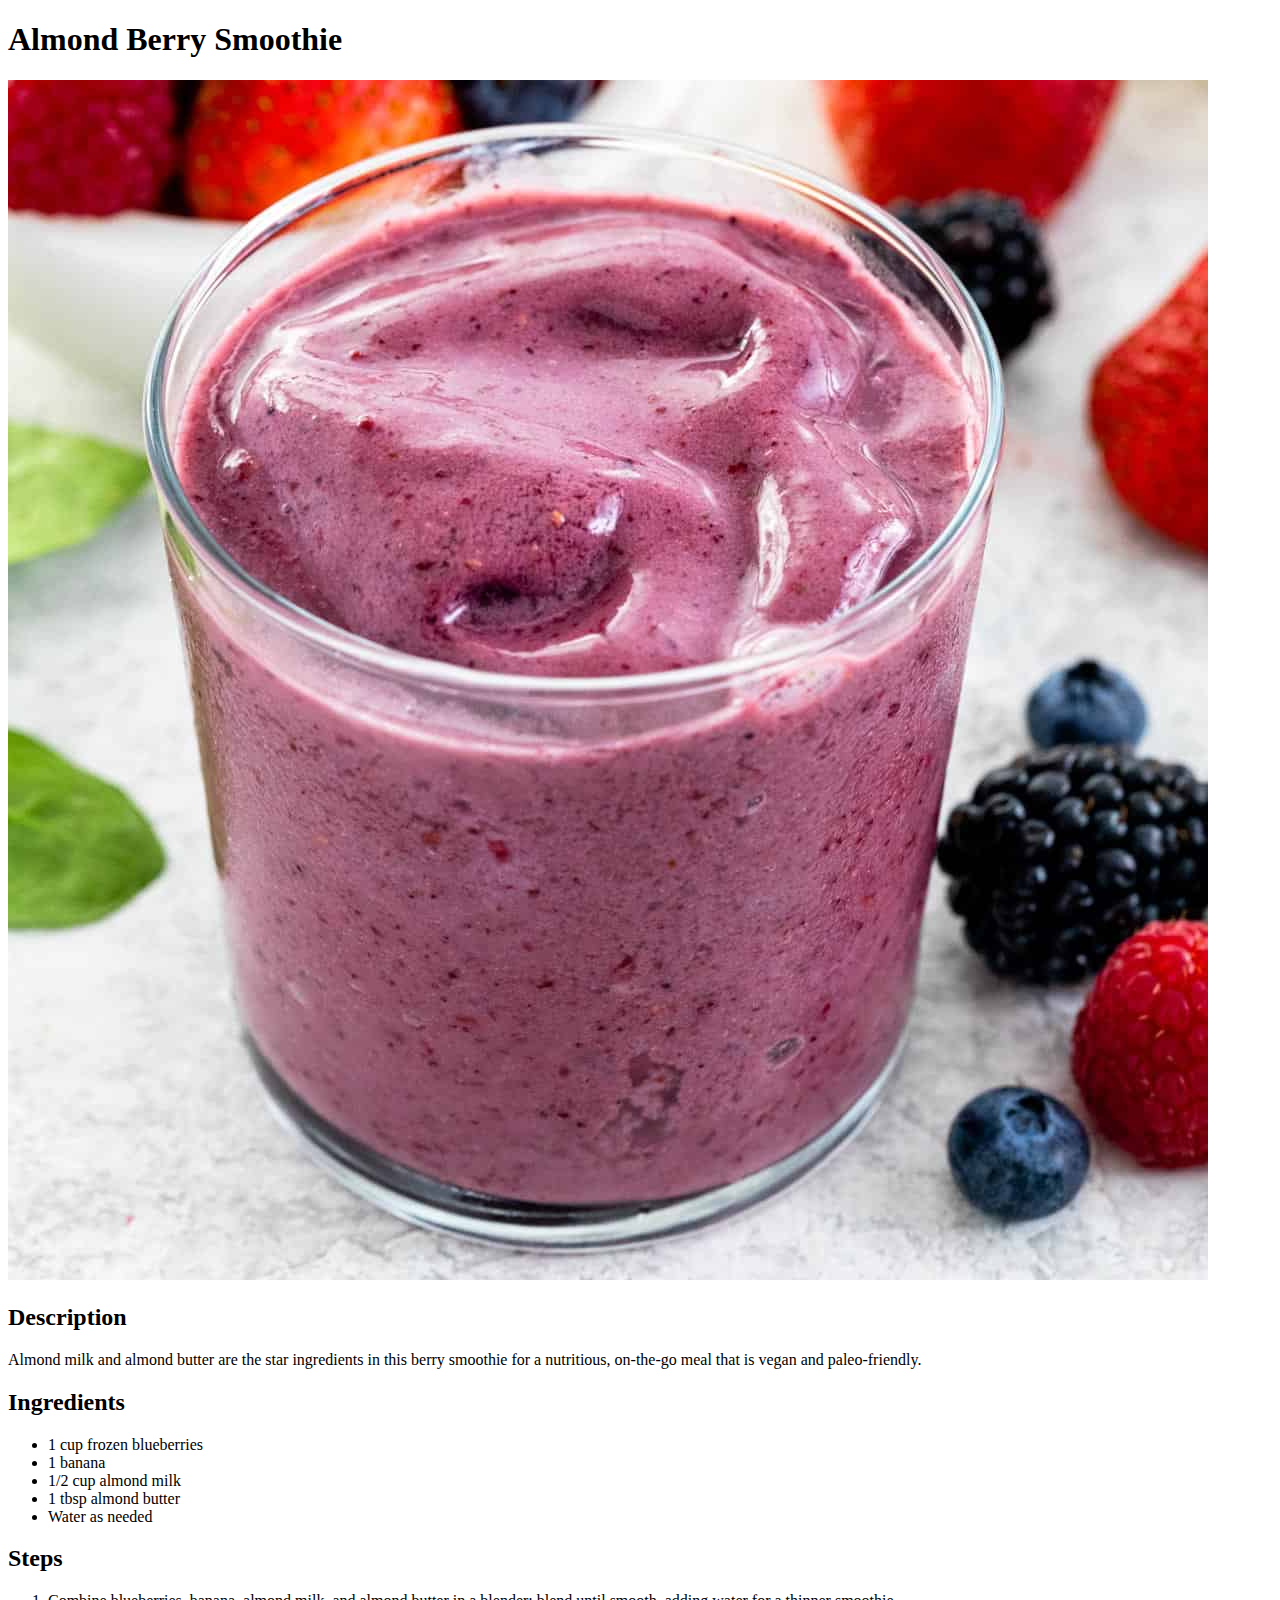
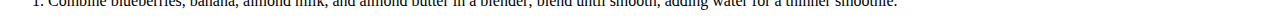
==== recipes/almond-berry-smoothie.html @ 0d18a669 "Add two recipes" ====
<!DOCTYPE html>
<html lang="en">
<head>
    <meta charset="UTF-8">
    <meta http-equiv="X-UA-Compatible" content="IE=edge">
    <meta name="viewport" content="width=device-width, initial-scale=1.0">
    <title>Almond Berry Smoothie</title>
</head>
<body>
    <h1>Almond Berry Smoothie</h1>
    <img src="img/smoothie.jpg" alt="Almond Berry Smoothie">
    <h2>Description</h2>
    <p>Almond milk and almond butter are the star ingredients in this berry smoothie for a nutritious, on-the-go meal that is vegan and paleo-friendly.</p>
    <h2>Ingredients</h2>
    <ul>
        <li>1 cup frozen blueberries</li>
        <li>1 banana</li>
        <li>1/2 cup almond milk</li>
        <li>1 tbsp almond butter</li>
        <li>Water as needed</li>
    </ul>
    <h2>Steps</h2>
    <ol>
        <li>Combine blueberries, banana, almond milk, and almond butter in a blender; blend until smooth, adding water for a thinner smoothie.</li>
    </ol>
</body>
</html>
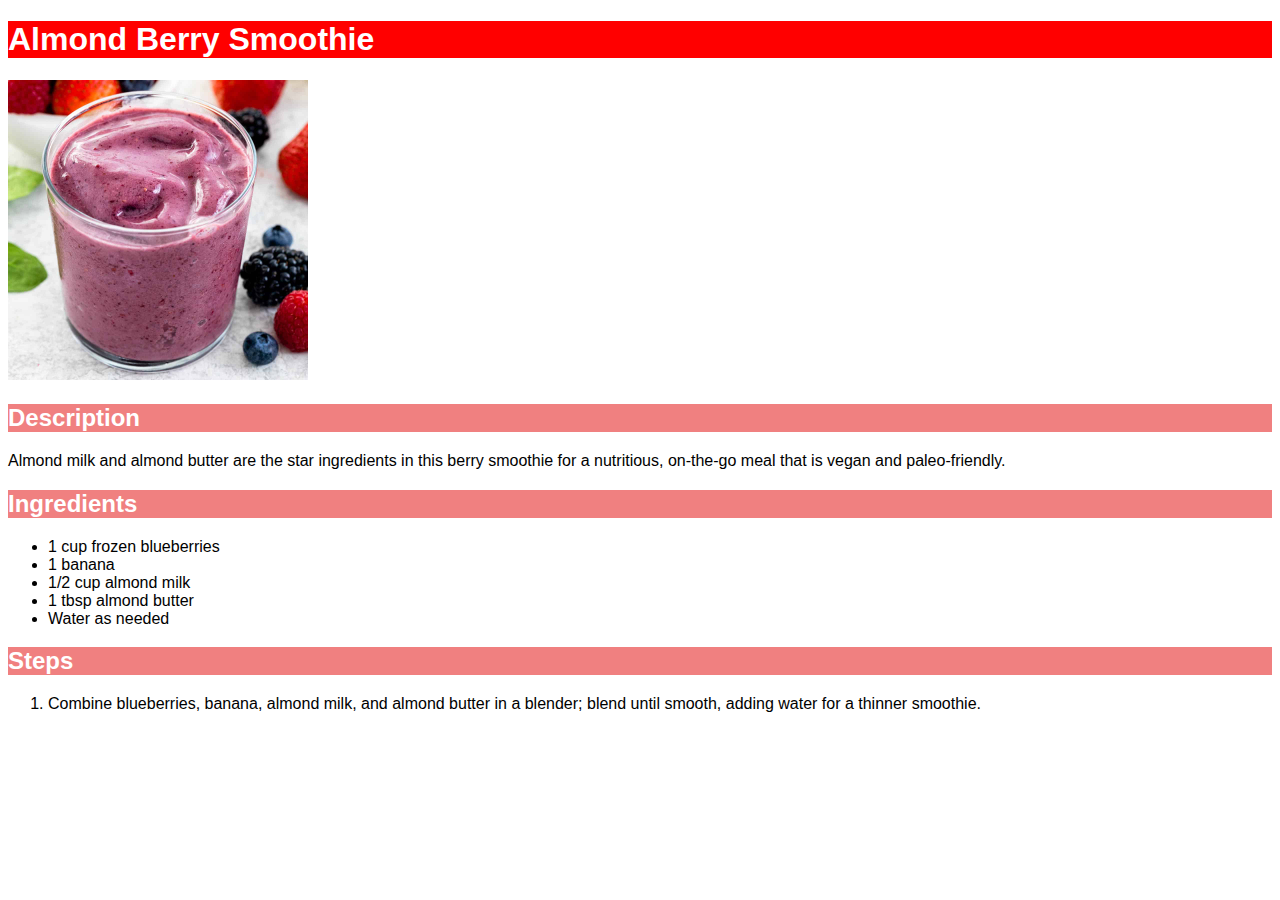
==== commit 57f43ffa: "Implement css to recipes" ====
--- a/recipes/almond-berry-smoothie.html
+++ b/recipes/almond-berry-smoothie.html
@@ -4,6 +4,7 @@
     <meta charset="UTF-8">
     <meta http-equiv="X-UA-Compatible" content="IE=edge">
     <meta name="viewport" content="width=device-width, initial-scale=1.0">
+    <link rel="stylesheet" href="style.css">
     <title>Almond Berry Smoothie</title>
 </head>
 <body>
--- a/recipes/style.css
+++ b/recipes/style.css
@@ -0,0 +1,22 @@
+h1, h2 {
+  color: white;
+  font-weight: 700;
+  font-family:'Lucida Sans', 'Lucida Sans Regular', Verdana, sans-serif
+}
+
+h1 {
+  background-color: red;
+}
+
+h2 {
+  background-color: lightcoral;
+}
+
+img {
+  width: 300px;
+  height: auto;
+}
+
+p, li {
+  font-family:'Lucida Sans', 'Lucida Sans Regular', Verdana, sans-serif
+}